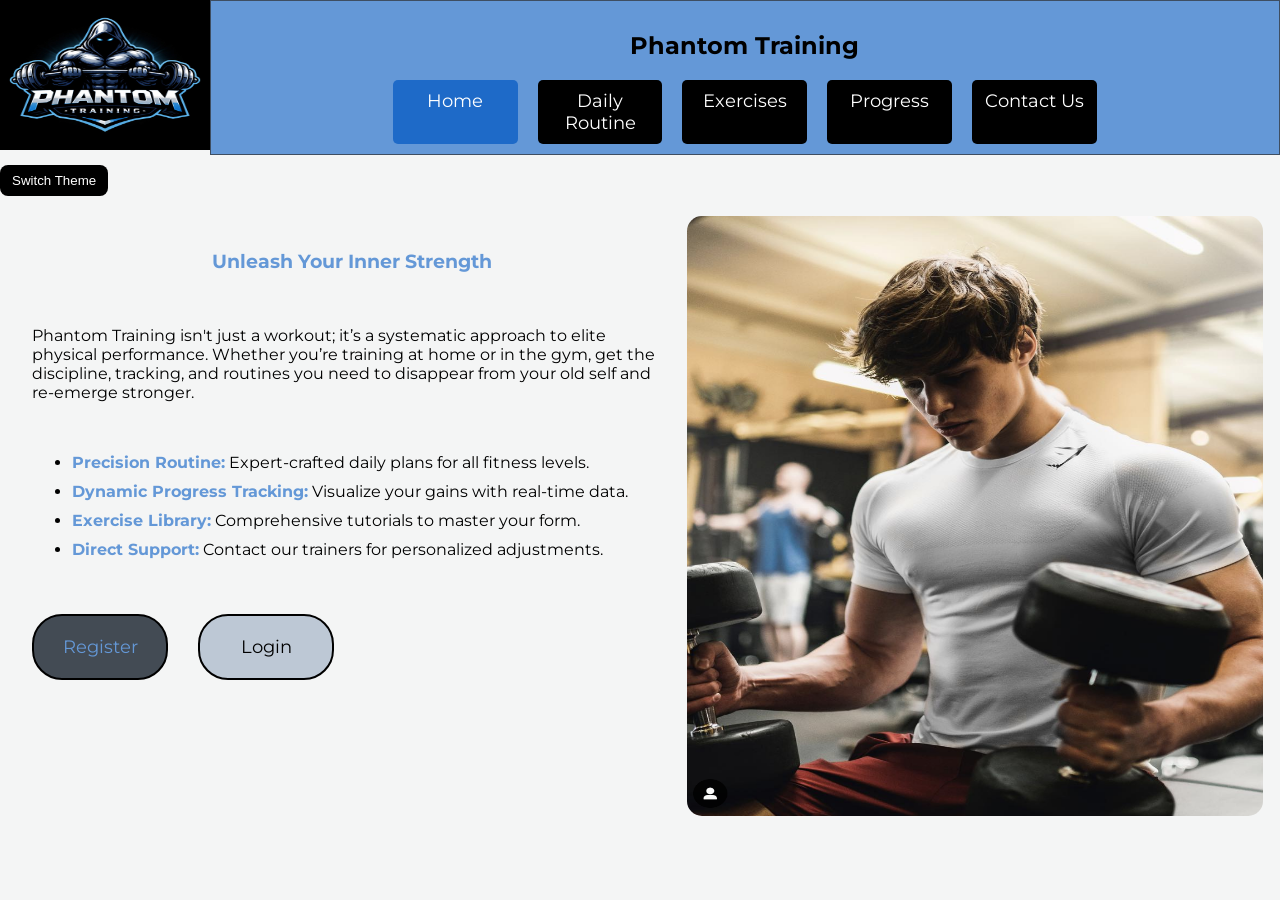
==== prototype/index.html @ 6c34425a "nav link name change" ====
<!doctype html>
<html lang="en">
  <head>
    <meta charset="UTF-8" />
    <meta name="viewport" content="width=device-width, initial-scale=1.0" />
    <title>Homepage</title>
    <link rel="stylesheet" href="homepage.css" />

    <link rel="preconnect" href="https://fonts.googleapis.com" />
    <link rel="preconnect" href="https://fonts.gstatic.com" crossorigin />
    <link
      href="https://fonts.googleapis.com/css2?family=Jura:wght@300..700&family=Montserrat:ital,wght@0,100..900;1,100..900&display=swap"
      rel="stylesheet"
    />

    <meta name="author" content="David Mbagwu" />
  </head>
  <body>
    <header>
      <nav>
        <div id="logo-container">
          <a href="homepage.html">
            <img src="logo.jpeg" alt="logo" id="logo" />
          </a>
        </div>
        <div id="nav-container">
          <div id="nav-header">
            <h2>Phantom Training</h2>
          </div>
          <div id="nav-bar">
            <div class="page-link" id="current-page">
              <a href="homepage.html">Home</a>
            </div>
            <div class="page-link">
              <a href="daily_routine.html">Daily Routine</a>
            </div>
            <div class="page-link">
              <a href="workouts.php">Exercises</a>
            </div>
            <div class="page-link">
              <a href="progress.html">Progress</a>
            </div>
            <div class="page-link">
              <a href="contact_us.html">Contact Us</a>
            </div>
          </div>
        </div>
      </nav>
      <button id="themeToggle">Switch Theme</button>
    </header>

    <main>
      <div class="body-container">
        <div id="body-description">
          <h3>Unleash Your Inner Strength</h3>
          <br />
          <p>
            Phantom Training isn't just a workout; it’s a systematic approach to
            elite physical performance. Whether you’re training at home or in
            the gym, get the discipline, tracking, and routines you need to
            disappear from your old self and re-emerge stronger.
          </p>
          <br />
          <ul>
            <li>
              <h4>Precision Routine:</h4>
              <p>Expert-crafted daily plans for all fitness levels.</p>
            </li>
            <li>
              <h4>Dynamic Progress Tracking:</h4>
              <p>Visualize your gains with real-time data.</p>
            </li>
            <li>
              <h4>Exercise Library:</h4>
              <p>Comprehensive tutorials to master your form.</p>
            </li>
            <li>
              <h4>Direct Support:</h4>
              <p>Contact our trainers for personalized adjustments.</p>
            </li>
          </ul>
          <br />
          <div id="auth-ui-container">
            <div id="logged-out-view">
              <div id="body-button-holder">
                <div class="body-button" id="register">
                  <a href="register.html"><p>Register</p></a>
                </div>
                <div class="body-button" id="login">
                  <a href="login.html"><p>Login</p></a>
                </div>
              </div>
            </div>

            <div id="logged-in-view" style="display: none">
              <h3 id="welcome-message"></h3>
              <div id="body-button-holder">
                <div id="body-button-holder">
                  <div class="body-button" id="logout-btn">
                    <p>Logout</p>
                  </div>
                </div>
              </div>
            </div>
          </div>
        </div>
        <div id="body-img-container">
          <img src="workout.png" alt="workout" id="body-img" />
        </div>
      </div>
    </main>

    <script src="script.js"></script>
  </body>
</html>
---- prototype/homepage.css ----
body {
  font-family: "Montserrat", sans-serif;
  font-style: normal;
  font-weight: 400;
  margin: 0;
  background-color: #f4f5f5;
}

#nav-container {
  text-align: center;
  background-color: #6498d7;
  border-color: #3e4e62;
  border-width: 1px;
  border-style: solid;
  padding: 10px;
  width: 100%;
}

nav {
  width: 100%;
  display: flex;
}

#logo-container {
  width: 20%;
  height: 150px;
}

#logo-container a img {
  height: 100%;
  width: 100%;
}

.page-link {
  padding: 10px;
  background-color: black;
  border-radius: 5px;
  width: 10%;
}
.page-link a {
  color: white;
  text-decoration: none;
  font-size: 18px;
}

.page-link:hover {
  background-color: #3e4e62;
}

#nav-bar {
  display: flex;
  justify-content: center;
  margin-top: 20px;
  width: 100%;
  gap: 20px;
}

#current-page {
  background-color: #1e6ac8;
}

#current-page:hover {
  background-color: #095bbf;
}

.body-container {
  display: flex;
  justify-content: center;
  margin-top: 20px;
}

#body-description {
  padding: 15px;
  width: 50%;
}

#body-description h3 {
  color: #6498d7;
  text-align: center;
}

#body-description ul li h4 {
  color: #6498d7;
  display: inline;
}

#body-description ul li p {
  display: inline;
}

#body-description ul li {
  margin-bottom: 10px;
}

#body-img-container {
  width: 45%;
  height: 600px;
}

#body-img {
  width: 100%;
  height: 100%;
  border-radius: 15px;
}

#body-button-holder {
  display: flex;
  margin-top: 20px;
  gap: 30px;
  width: 100%;
}

.body-button {
  text-decoration: none;
  font-size: 18px;
  padding: 2px;
  border-radius: 30px;
  border: solid 2px black;
  width: 20%;
  text-align: center;
}

.body-button a {
  text-decoration: none;
  color: inherit;
}

#register {
  background-color: #434b54;
  color: #6498d7;
  user-select: none;
}
#register:hover {
  background-color: #3e4e62;
}

#login {
  background-color: #bdc8d5;
  user-select: none;
}

#login:hover {
  background-color: #d8dfe8;
  color: #416b9f;
}

#logout-btn {
  cursor: pointer;
  user-select: none;
  background-color: #bdc8d5;
}

#logout-btn:active {
  transform: scale(0.98);
}

#logout-btn:hover {
  background-color: #d8dfe8;
  color: #416b9f;
}

/* DARK MODE */
.dark {
  background-color: #121212;
  color: #e0e0e0;
}

/* Navbar */
.dark #nav-container {
  background-color: #1f2a38;
  border-color: #000;
}

/* Page links */
.dark .page-link {
  background-color: #222;
}

.dark .page-link:hover {
  background-color: #444;
}

/* Current page */
.dark #current-page {
  background-color: #2f6edb;
}

/* Text highlights */
.dark #body-description h3,
.dark #body-description ul li h4 {
  color: #7ab0ff;
}

/* Buttons */
.dark #register {
  background-color: #2a2f36;
  color: #7ab0ff;
}

.dark #register:hover {
  background-color: #444;
  color: #7ab0ff;
}

.dark #login {
  background-color: #444;
  color: #fff;
}
.dark #login:hover {
  background-color: #666;
  color: #fff;
}

.dark #logout-btn {
  background-color: #444;
  color: #fff;
}
.dark #logout-btn:hover {
  background-color: #666;
  color: #fff;
}

#themeToggle {
  margin-top: 10px;
  padding: 8px 12px;
  border-radius: 8px;
  border: none;
  cursor: pointer;
  background-color: black;
  color: white;
}

#themeToggle:hover {
  background-color: #3e4e62;
}

/* Auth Container & Views */
#auth-ui-container {
  width: 100%;
  text-align: center;
  margin-top: 10px;
}

#logged-in-view {
  background-color: #f4f5f5; /* Matches body background */
  padding: 20px;
  border-radius: 15px;
}

#welcome-message {
  color: #3e4e62;
  font-size: 24px;
  margin-bottom: 15px;
  font-weight: 700;
}

/* Dark Mode support for Welcome Message */
.dark #welcome-message {
  color: #7ab0ff;
}

.dark #logged-in-view {
  background-color: #121212;
}

/* Form Input Styling for Register/Login Pages */
#register-form input,
#login-form input {
  font-family: "Montserrat", sans-serif;
  border: 2px solid #bdc8d5;
  border-radius: 8px;
  background-color: white;
  transition: border-color 0.3s ease;
  outline: none;
}

#register-form input:focus,
#login-form input:focus {
  border-color: #6498d7;
}

/* Button Reset for <button> tags */
button.body-button {
  cursor: pointer;
  font-family: "Montserrat", sans-serif;
  border: none;
  /* Re-uses your existing .body-button styles for font-size and padding */
}

/* Ensure links in button holders look consistent */
#body-button-holder a.body-button {
  display: flex;
  align-items: center;
  justify-content: center;
  color: inherit; /* Keeps your specific #register and #login colors */
}
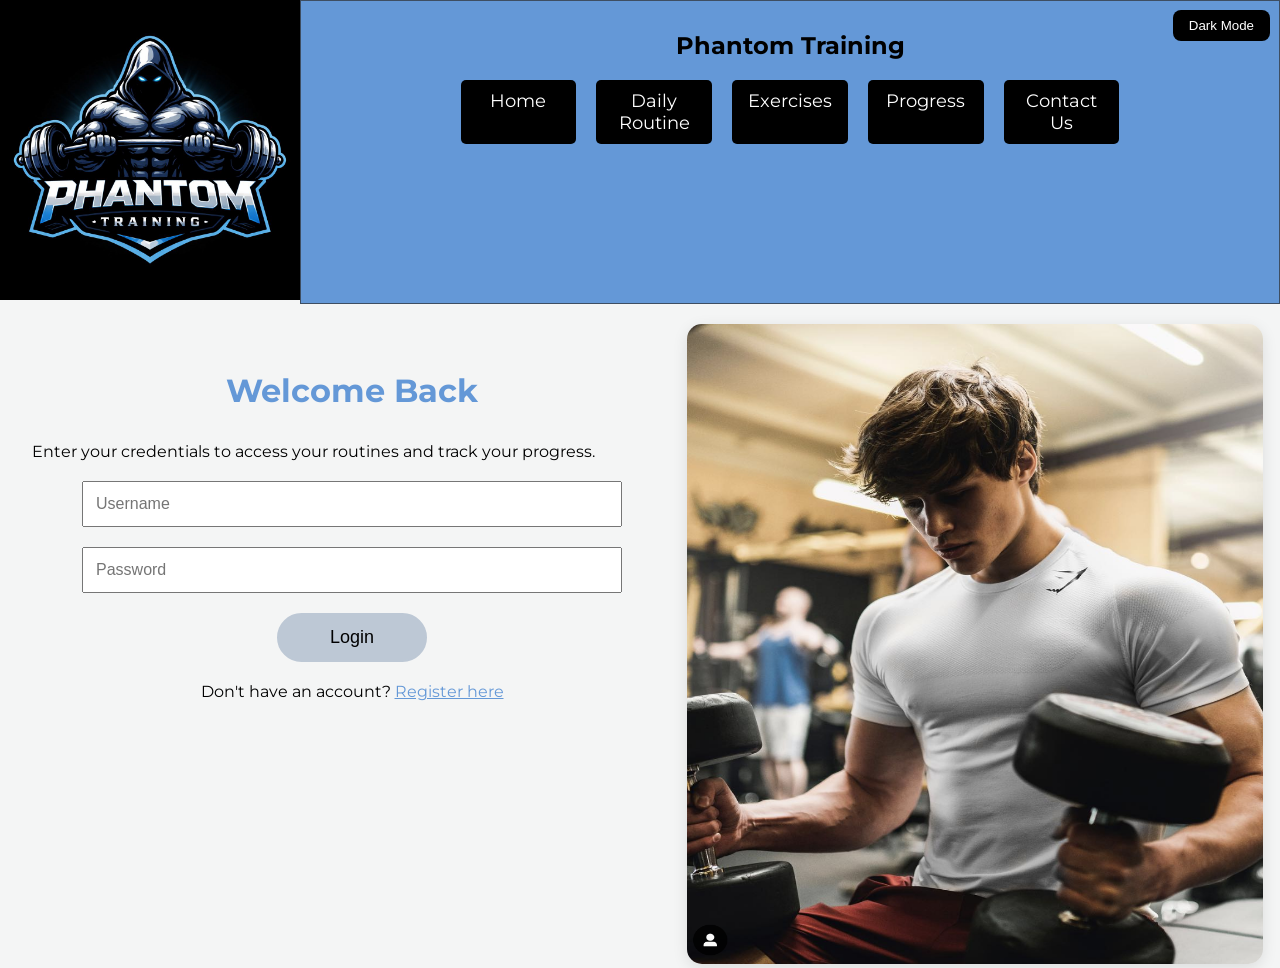
==== commit 04dd552e: "Initial page change" ====
--- a/prototype/index.html
+++ b/prototype/index.html
@@ -3,17 +3,15 @@
   <head>
     <meta charset="UTF-8" />
     <meta name="viewport" content="width=device-width, initial-scale=1.0" />
-    <title>Homepage</title>
+    <title>Login - Phantom Training</title>
     <link rel="stylesheet" href="homepage.css" />
 
     <link rel="preconnect" href="https://fonts.googleapis.com" />
     <link rel="preconnect" href="https://fonts.gstatic.com" crossorigin />
     <link
-      href="https://fonts.googleapis.com/css2?family=Jura:wght@300..700&family=Montserrat:ital,wght@0,100..900;1,100..900&display=swap"
+      href="https://fonts.googleapis.com/css2?family=Montserrat:ital,wght@0,100..900;1,100..900&display=swap"
       rel="stylesheet"
     />
-
-    <meta name="author" content="David Mbagwu" />
   </head>
   <body>
     <header>
@@ -28,82 +26,72 @@
             <h2>Phantom Training</h2>
           </div>
           <div id="nav-bar">
-            <div class="page-link" id="current-page">
-              <a href="homepage.html">Home</a>
+            <div class="page-link"><a href="homepage.html">Home</a></div>
+            <div class="page-link">
+              <a href="dailyroutine.php">Daily Routine</a>
             </div>
-            <div class="page-link">
-              <a href="daily_routine.html">Daily Routine</a>
-            </div>
-            <div class="page-link">
-              <a href="workouts.php">Exercises</a>
-            </div>
-            <div class="page-link">
-              <a href="progress.html">Progress</a>
-            </div>
+            <div class="page-link"><a href="workouts.php">Exercises</a></div>
+            <div class="page-link"><a href="progress.html">Progress</a></div>
             <div class="page-link">
               <a href="contact_us.html">Contact Us</a>
             </div>
           </div>
         </div>
       </nav>
-      <button id="themeToggle">Switch Theme</button>
+      <button id="themeToggle">Dark Mode</button>
     </header>
 
     <main>
       <div class="body-container">
         <div id="body-description">
-          <h3>Unleash Your Inner Strength</h3>
-          <br />
+          <h3>Welcome Back</h3>
           <p>
-            Phantom Training isn't just a workout; it’s a systematic approach to
-            elite physical performance. Whether you’re training at home or in
-            the gym, get the discipline, tracking, and routines you need to
-            disappear from your old self and re-emerge stronger.
+            Enter your credentials to access your routines and track your
+            progress.
           </p>
-          <br />
-          <ul>
-            <li>
-              <h4>Precision Routine:</h4>
-              <p>Expert-crafted daily plans for all fitness levels.</p>
-            </li>
-            <li>
-              <h4>Dynamic Progress Tracking:</h4>
-              <p>Visualize your gains with real-time data.</p>
-            </li>
-            <li>
-              <h4>Exercise Library:</h4>
-              <p>Comprehensive tutorials to master your form.</p>
-            </li>
-            <li>
-              <h4>Direct Support:</h4>
-              <p>Contact our trainers for personalized adjustments.</p>
-            </li>
-          </ul>
-          <br />
-          <div id="auth-ui-container">
-            <div id="logged-out-view">
-              <div id="body-button-holder">
-                <div class="body-button" id="register">
-                  <a href="register.html"><p>Register</p></a>
-                </div>
-                <div class="body-button" id="login">
-                  <a href="login.html"><p>Login</p></a>
-                </div>
-              </div>
+
+          <form id="login-form">
+            <input
+              type="text"
+              id="login-username"
+              placeholder="Username"
+              required
+              style="
+                display: block;
+                margin: 20px auto;
+                padding: 12px;
+                width: 80%;
+                font-size: 16px;
+              "
+            />
+
+            <input
+              type="password"
+              id="login-password"
+              placeholder="Password"
+              required
+              style="
+                display: block;
+                margin: 20px auto;
+                padding: 12px;
+                width: 80%;
+                font-size: 16px;
+              "
+            />
+
+            <div id="body-button-holder" style="justify-content: center">
+              <button type="submit" class="body-button" id="login">
+                Login
+              </button>
             </div>
+          </form>
 
-            <div id="logged-in-view" style="display: none">
-              <h3 id="welcome-message"></h3>
-              <div id="body-button-holder">
-                <div id="body-button-holder">
-                  <div class="body-button" id="logout-btn">
-                    <p>Logout</p>
-                  </div>
-                </div>
-              </div>
-            </div>
-          </div>
+          <p style="text-align: center; margin-top: 20px">
+            Don't have an account?
+            <a href="register.html" style="color: #6498d7">Register here</a>
+          </p>
         </div>
+
         <div id="body-img-container">
           <img src="workout.png" alt="workout" id="body-img" />
         </div>
--- a/prototype/homepage.css
+++ b/prototype/homepage.css
@@ -4,40 +4,49 @@
   font-weight: 400;
   margin: 0;
   background-color: #f4f5f5;
-}
-
+  transition:
+    background-color 0.3s ease,
+    color 0.3s ease;
+}
+
+/* Header & Nav */
+nav {
+  width: 100%;
+  display: flex;
+}
+#logo {
+  width: 300px; /* Adjust this to your desired size */
+  height: auto; /* Keeps the aspect ratio perfect */
+}
 #nav-container {
   text-align: center;
   background-color: #6498d7;
-  border-color: #3e4e62;
-  border-width: 1px;
-  border-style: solid;
+  border: 1px solid #3e4e62;
   padding: 10px;
   width: 100%;
 }
 
-nav {
-  width: 100%;
-  display: flex;
-}
-
-#logo-container {
-  width: 20%;
-  height: 150px;
-}
-
-#logo-container a img {
-  height: 100%;
-  width: 100%;
+/* Updated for <ul> structure */
+#nav-bar {
+  display: flex;
+  justify-content: center;
+  margin-top: 20px;
+  width: 100%;
+  gap: 20px;
+  list-style: none; /* Removes bullet points */
+  padding: 0;
 }
 
 .page-link {
-  padding: 10px;
   background-color: black;
   border-radius: 5px;
   width: 10%;
-}
+  padding: 10px;
+  transition: background-color 0.2s ease;
+}
+
 .page-link a {
+  display: block; /* Makes the entire button clickable */
   color: white;
   text-decoration: none;
   font-size: 18px;
@@ -47,14 +56,6 @@
   background-color: #3e4e62;
 }
 
-#nav-bar {
-  display: flex;
-  justify-content: center;
-  margin-top: 20px;
-  width: 100%;
-  gap: 20px;
-}
-
 #current-page {
   background-color: #1e6ac8;
 }
@@ -63,6 +64,7 @@
   background-color: #095bbf;
 }
 
+/* Main Body Layout */
 .body-container {
   display: flex;
   justify-content: center;
@@ -77,152 +79,104 @@
 #body-description h3 {
   color: #6498d7;
   text-align: center;
-}
-
-#body-description ul li h4 {
+  font-size: 2rem;
+}
+
+/* Updated Feature List Styling */
+.features-list {
+  margin-top: 30px;
+}
+
+.features-list li {
+  margin-bottom: 10px;
+}
+
+.features-list li strong {
   color: #6498d7;
   display: inline;
-}
-
-#body-description ul li p {
+  font-size: 1.1rem;
+}
+
+.features-list li p {
   display: inline;
 }
 
-#body-description ul li {
-  margin-bottom: 10px;
-}
-
+/* Image container */
 #body-img-container {
   width: 45%;
-  height: 600px;
+  height: 40rem;
 }
 
 #body-img {
   width: 100%;
   height: 100%;
   border-radius: 15px;
+  box-shadow: 0 4px 15px rgba(0, 0, 0, 0.1);
+}
+
+/* Auth Section & Buttons */
+#auth-ui-container {
+  width: 100%;
+  margin-top: 30px;
 }
 
 #body-button-holder {
   display: flex;
-  margin-top: 20px;
-  gap: 30px;
-  width: 100%;
-}
-
+  justify-content: center;
+  gap: 20px;
+}
+
+/* Updated .body-button to work as a direct link */
 .body-button {
   text-decoration: none;
   font-size: 18px;
-  padding: 2px;
+  padding: 12px 24px;
   border-radius: 30px;
   border: solid 2px black;
-  width: 20%;
-  text-align: center;
-}
-
-.body-button a {
-  text-decoration: none;
-  color: inherit;
+  width: 150px;
+  text-align: center;
+  display: inline-block;
+  transition: all 0.2s ease;
+  cursor: pointer;
 }
 
 #register {
   background-color: #434b54;
   color: #6498d7;
-  user-select: none;
-}
+  border-color: #434b54;
+}
+
 #register:hover {
   background-color: #3e4e62;
 }
 
-#login {
+#login,
+#logout-btn {
   background-color: #bdc8d5;
-  user-select: none;
-}
-
-#login:hover {
-  background-color: #d8dfe8;
-  color: #416b9f;
-}
-
-#logout-btn {
-  cursor: pointer;
-  user-select: none;
-  background-color: #bdc8d5;
-}
-
-#logout-btn:active {
-  transform: scale(0.98);
-}
-
+  color: black;
+  border-color: #bdc8d5;
+}
+
+#login:hover,
 #logout-btn:hover {
   background-color: #d8dfe8;
   color: #416b9f;
 }
 
-/* DARK MODE */
-.dark {
-  background-color: #121212;
-  color: #e0e0e0;
-}
-
-/* Navbar */
-.dark #nav-container {
-  background-color: #1f2a38;
-  border-color: #000;
-}
-
-/* Page links */
-.dark .page-link {
-  background-color: #222;
-}
-
-.dark .page-link:hover {
-  background-color: #444;
-}
-
-/* Current page */
-.dark #current-page {
-  background-color: #2f6edb;
-}
-
-/* Text highlights */
-.dark #body-description h3,
-.dark #body-description ul li h4 {
-  color: #7ab0ff;
-}
-
-/* Buttons */
-.dark #register {
-  background-color: #2a2f36;
-  color: #7ab0ff;
-}
-
-.dark #register:hover {
-  background-color: #444;
-  color: #7ab0ff;
-}
-
-.dark #login {
-  background-color: #444;
-  color: #fff;
-}
-.dark #login:hover {
-  background-color: #666;
-  color: #fff;
-}
-
-.dark #logout-btn {
-  background-color: #444;
-  color: #fff;
-}
-.dark #logout-btn:hover {
-  background-color: #666;
-  color: #fff;
-}
-
+/* Footer */
+footer {
+  text-align: center;
+  padding: 40px 20px;
+  font-size: 0.9rem;
+  color: #666;
+}
+
+/* Theme Toggle */
 #themeToggle {
-  margin-top: 10px;
-  padding: 8px 12px;
+  position: absolute; /* Or keep in header flow depending on layout */
+  top: 10px;
+  right: 10px;
+  padding: 8px 16px;
   border-radius: 8px;
   border: none;
   cursor: pointer;
@@ -230,67 +184,63 @@
   color: white;
 }
 
-#themeToggle:hover {
-  background-color: #3e4e62;
-}
-
-/* Auth Container & Views */
-#auth-ui-container {
-  width: 100%;
-  text-align: center;
-  margin-top: 10px;
-}
-
-#logged-in-view {
-  background-color: #f4f5f5; /* Matches body background */
-  padding: 20px;
-  border-radius: 15px;
-}
-
-#welcome-message {
-  color: #3e4e62;
-  font-size: 24px;
-  margin-bottom: 15px;
-  font-weight: 700;
-}
-
-/* Dark Mode support for Welcome Message */
-.dark #welcome-message {
+/* DARK MODE */
+.dark {
+  background-color: #121212;
+  color: #e0e0e0;
+}
+
+.dark #nav-container {
+  background-color: #1f2a38;
+  border-color: #000;
+}
+.dark .page-link {
+  background-color: #222;
+}
+.dark .page-link:hover {
+  background-color: #444;
+}
+.dark #current-page {
+  background-color: #2f6edb;
+}
+.dark #body-description h3,
+.dark .features-list li strong {
   color: #7ab0ff;
 }
-
-.dark #logged-in-view {
-  background-color: #121212;
-}
-
-/* Form Input Styling for Register/Login Pages */
-#register-form input,
-#login-form input {
-  font-family: "Montserrat", sans-serif;
-  border: 2px solid #bdc8d5;
-  border-radius: 8px;
-  background-color: white;
-  transition: border-color 0.3s ease;
-  outline: none;
-}
-
-#register-form input:focus,
-#login-form input:focus {
-  border-color: #6498d7;
-}
-
-/* Button Reset for <button> tags */
-button.body-button {
-  cursor: pointer;
-  font-family: "Montserrat", sans-serif;
-  border: none;
-  /* Re-uses your existing .body-button styles for font-size and padding */
-}
-
-/* Ensure links in button holders look consistent */
-#body-button-holder a.body-button {
-  display: flex;
-  align-items: center;
-  justify-content: center;
-  color: inherit; /* Keeps your specific #register and #login colors */
-}
+.dark footer {
+  color: #888;
+}
+
+.dark #register {
+  background-color: #2a2f36;
+  color: #7ab0ff;
+  border-color: #2a2f36;
+}
+.dark #login,
+.dark #logout-btn {
+  background-color: #444;
+  color: #fff;
+  border-color: #444;
+}
+
+/* Register Button (The dark grey one) */
+.dark #register:hover {
+  background-color: #3a414a;
+  border-color: #7ab0ff; /* Highlight the border with your theme blue */
+  color: #99c2ff;
+}
+
+/* Login & Logout Buttons (The mid-grey ones) */
+.dark #login:hover,
+.dark #logout-btn:hover {
+  background-color: #555;
+  color: #7ab0ff; /* Change text color to the theme blue on hover */
+  border-color: #7ab0ff;
+}
+
+/* Theme Toggle Button */
+.dark #themeToggle:hover {
+  background-color: #333;
+  color: #7ab0ff;
+  outline: 1px solid #7ab0ff;
+}
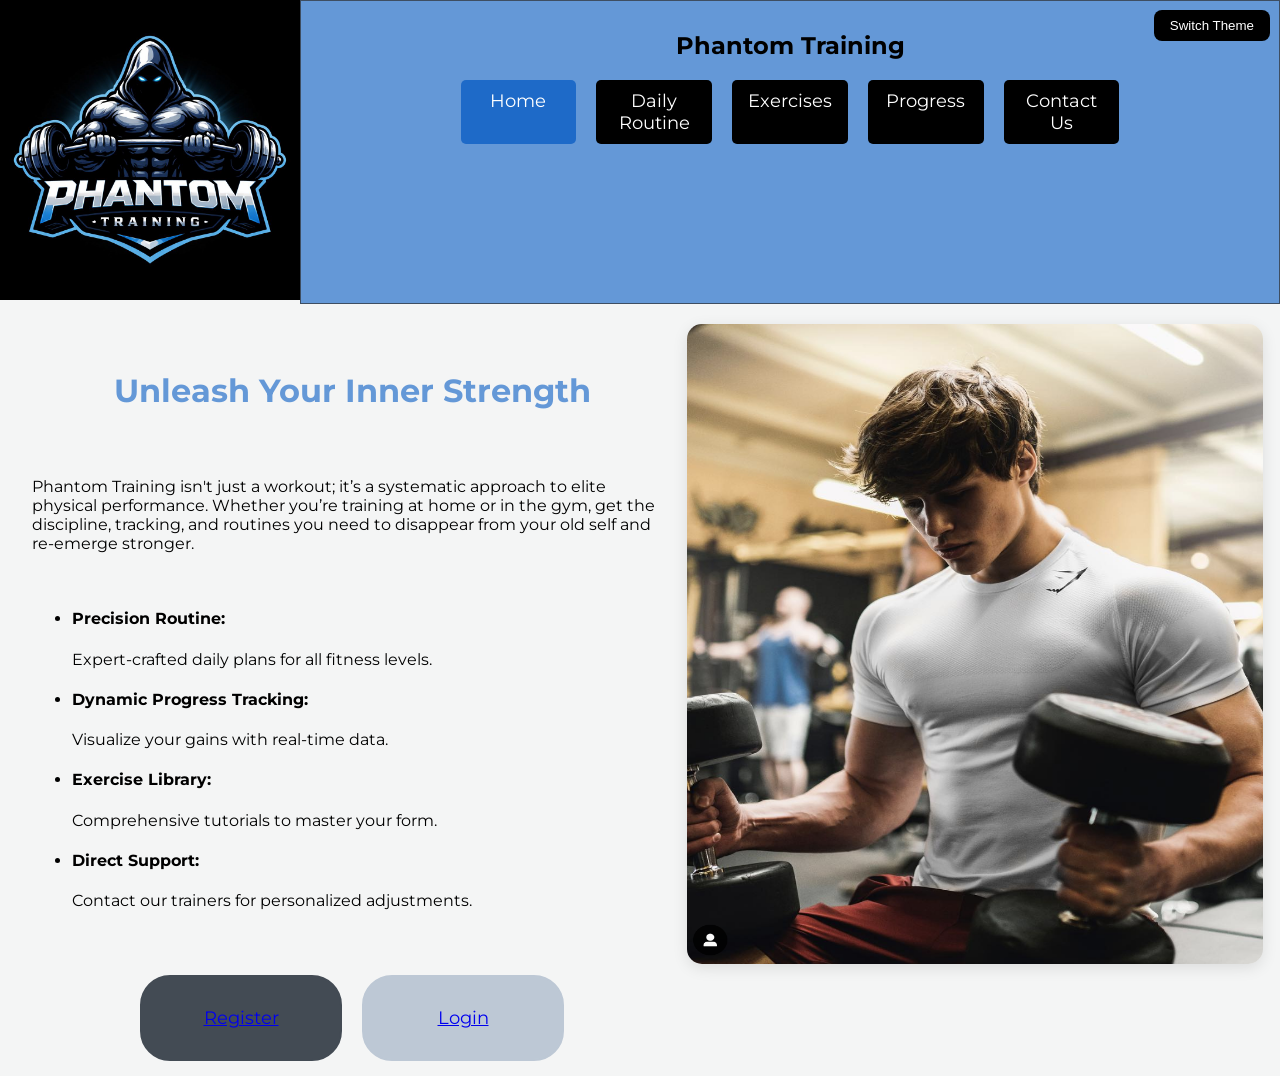
==== commit c8f46056: "Actual file changes" ====
--- a/prototype/index.html
+++ b/prototype/index.html
@@ -3,15 +3,17 @@
   <head>
     <meta charset="UTF-8" />
     <meta name="viewport" content="width=device-width, initial-scale=1.0" />
-    <title>Login - Phantom Training</title>
+    <title>Homepage</title>
     <link rel="stylesheet" href="homepage.css" />
 
     <link rel="preconnect" href="https://fonts.googleapis.com" />
     <link rel="preconnect" href="https://fonts.gstatic.com" crossorigin />
     <link
-      href="https://fonts.googleapis.com/css2?family=Montserrat:ital,wght@0,100..900;1,100..900&display=swap"
+      href="https://fonts.googleapis.com/css2?family=Jura:wght@300..700&family=Montserrat:ital,wght@0,100..900;1,100..900&display=swap"
       rel="stylesheet"
     />
+
+    <meta name="author" content="David Mbagwu" />
   </head>
   <body>
     <header>
@@ -26,72 +28,82 @@
             <h2>Phantom Training</h2>
           </div>
           <div id="nav-bar">
-            <div class="page-link"><a href="homepage.html">Home</a></div>
+            <div class="page-link" id="current-page">
+              <a href="index.html">Home</a>
+            </div>
             <div class="page-link">
-              <a href="dailyroutine.php">Daily Routine</a>
+              <a href="daily_routine.html">Daily Routine</a>
             </div>
-            <div class="page-link"><a href="workouts.php">Exercises</a></div>
-            <div class="page-link"><a href="progress.html">Progress</a></div>
+            <div class="page-link">
+              <a href="workouts.php">Exercises</a>
+            </div>
+            <div class="page-link">
+              <a href="progress.html">Progress</a>
+            </div>
             <div class="page-link">
               <a href="contact_us.html">Contact Us</a>
             </div>
           </div>
         </div>
       </nav>
-      <button id="themeToggle">Dark Mode</button>
+      <button id="themeToggle">Switch Theme</button>
     </header>
 
     <main>
       <div class="body-container">
         <div id="body-description">
-          <h3>Welcome Back</h3>
+          <h3>Unleash Your Inner Strength</h3>
+          <br />
           <p>
-            Enter your credentials to access your routines and track your
-            progress.
+            Phantom Training isn't just a workout; it’s a systematic approach to
+            elite physical performance. Whether you’re training at home or in
+            the gym, get the discipline, tracking, and routines you need to
+            disappear from your old self and re-emerge stronger.
           </p>
+          <br />
+          <ul>
+            <li>
+              <h4>Precision Routine:</h4>
+              <p>Expert-crafted daily plans for all fitness levels.</p>
+            </li>
+            <li>
+              <h4>Dynamic Progress Tracking:</h4>
+              <p>Visualize your gains with real-time data.</p>
+            </li>
+            <li>
+              <h4>Exercise Library:</h4>
+              <p>Comprehensive tutorials to master your form.</p>
+            </li>
+            <li>
+              <h4>Direct Support:</h4>
+              <p>Contact our trainers for personalized adjustments.</p>
+            </li>
+          </ul>
+          <br />
+          <div id="auth-ui-container">
+            <div id="logged-out-view">
+              <div id="body-button-holder">
+                <div class="body-button" id="register">
+                  <a href="register.html"><p>Register</p></a>
+                </div>
+                <div class="body-button" id="login">
+                  <a href="login.html"><p>Login</p></a>
+                </div>
+              </div>
+            </div>
 
-          <form id="login-form">
-            <input
-              type="text"
-              id="login-username"
-              placeholder="Username"
-              required
-              style="
-                display: block;
-                margin: 20px auto;
-                padding: 12px;
-                width: 80%;
-                font-size: 16px;
-              "
-            />
-
-            <input
-              type="password"
-              id="login-password"
-              placeholder="Password"
-              required
-              style="
-                display: block;
-                margin: 20px auto;
-                padding: 12px;
-                width: 80%;
-                font-size: 16px;
-              "
-            />
-
-            <div id="body-button-holder" style="justify-content: center">
-              <button type="submit" class="body-button" id="login">
-                Login
-              </button>
+            <div id="logged-in-view" style="display: none">
+              <h3 id="welcome-message"></h3>
+              <div id="body-button-holder">
+                <div id="body-button-holder">
+                  <div class="body-button" id="logout-btn">
+                    <p>Logout</p>
+                  </div>
+                </div>
+              </div>
             </div>
-          </form>
-
-          <p style="text-align: center; margin-top: 20px">
-            Don't have an account?
-            <a href="register.html" style="color: #6498d7">Register here</a>
-          </p>
+          </div>
         </div>
-
         <div id="body-img-container">
           <img src="workout.png" alt="workout" id="body-img" />
         </div>
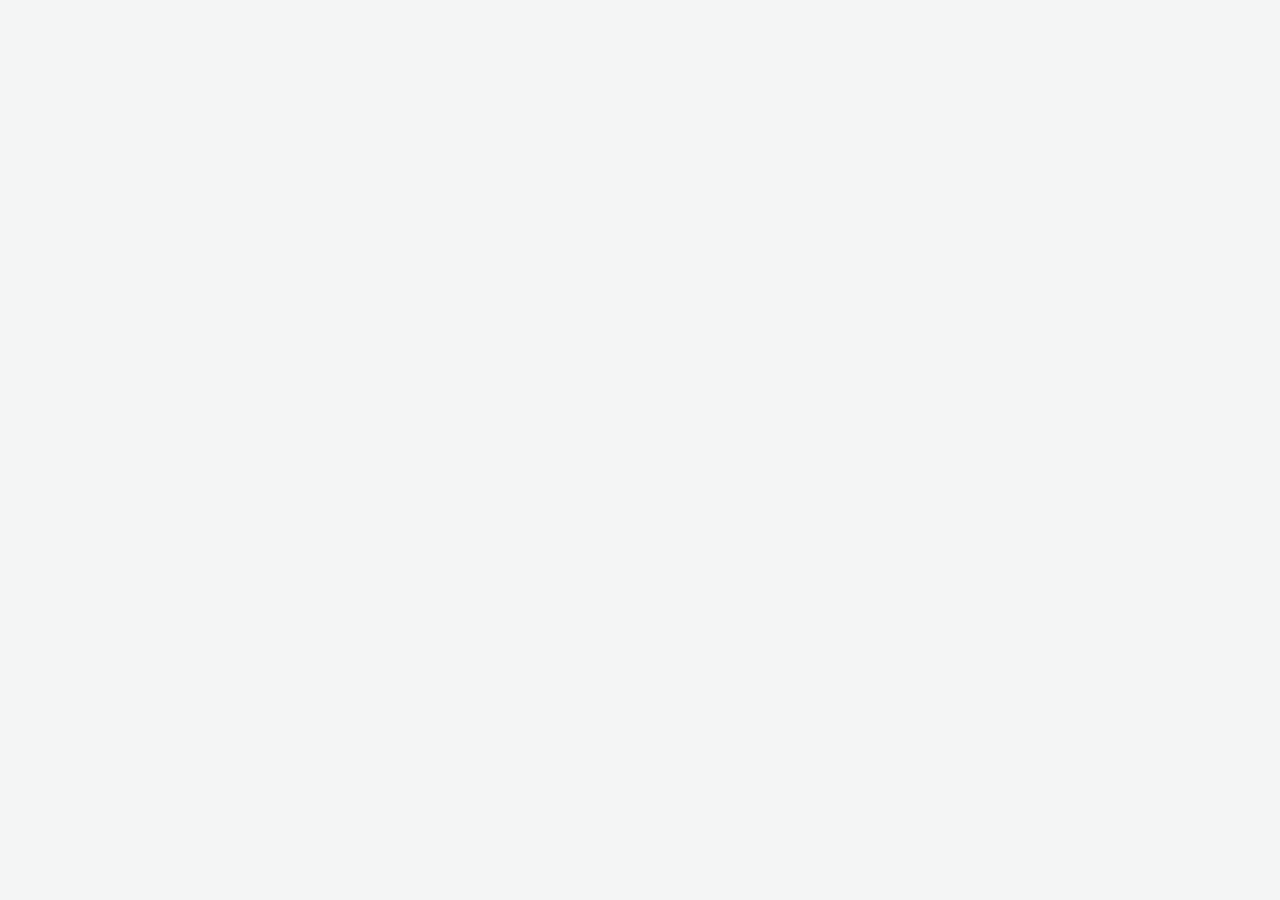
==== commit 1acf3440: "Removed Extra Code" ====
--- a/prototype/index.html
+++ b/prototype/index.html
@@ -1,6 +1,7 @@
 <!doctype html>
 <html lang="en">
   <head>
+      <meta http-equiv="refresh" content="0; url=homepage.php">
     <meta charset="UTF-8" />
     <meta name="viewport" content="width=device-width, initial-scale=1.0" />
     <title>Homepage</title>
@@ -15,101 +16,5 @@
 
     <meta name="author" content="David Mbagwu" />
   </head>
-  <body>
-    <header>
-      <nav>
-        <div id="logo-container">
-          <a href="homepage.html">
-            <img src="logo.jpeg" alt="logo" id="logo" />
-          </a>
-        </div>
-        <div id="nav-container">
-          <div id="nav-header">
-            <h2>Phantom Training</h2>
-          </div>
-          <div id="nav-bar">
-            <div class="page-link" id="current-page">
-              <a href="index.html">Home</a>
-            </div>
-            <div class="page-link">
-              <a href="daily_routine.html">Daily Routine</a>
-            </div>
-            <div class="page-link">
-              <a href="workouts.php">Exercises</a>
-            </div>
-            <div class="page-link">
-              <a href="progress.html">Progress</a>
-            </div>
-            <div class="page-link">
-              <a href="contact_us.html">Contact Us</a>
-            </div>
-          </div>
-        </div>
-      </nav>
-      <button id="themeToggle">Switch Theme</button>
-    </header>
-
-    <main>
-      <div class="body-container">
-        <div id="body-description">
-          <h3>Unleash Your Inner Strength</h3>
-          <br />
-          <p>
-            Phantom Training isn't just a workout; it’s a systematic approach to
-            elite physical performance. Whether you’re training at home or in
-            the gym, get the discipline, tracking, and routines you need to
-            disappear from your old self and re-emerge stronger.
-          </p>
-          <br />
-          <ul>
-            <li>
-              <h4>Precision Routine:</h4>
-              <p>Expert-crafted daily plans for all fitness levels.</p>
-            </li>
-            <li>
-              <h4>Dynamic Progress Tracking:</h4>
-              <p>Visualize your gains with real-time data.</p>
-            </li>
-            <li>
-              <h4>Exercise Library:</h4>
-              <p>Comprehensive tutorials to master your form.</p>
-            </li>
-            <li>
-              <h4>Direct Support:</h4>
-              <p>Contact our trainers for personalized adjustments.</p>
-            </li>
-          </ul>
-          <br />
-          <div id="auth-ui-container">
-            <div id="logged-out-view">
-              <div id="body-button-holder">
-                <div class="body-button" id="register">
-                  <a href="register.html"><p>Register</p></a>
-                </div>
-                <div class="body-button" id="login">
-                  <a href="login.html"><p>Login</p></a>
-                </div>
-              </div>
-            </div>
-
-            <div id="logged-in-view" style="display: none">
-              <h3 id="welcome-message"></h3>
-              <div id="body-button-holder">
-                <div id="body-button-holder">
-                  <div class="body-button" id="logout-btn">
-                    <p>Logout</p>
-                  </div>
-                </div>
-              </div>
-            </div>
-          </div>
-        </div>
-        <div id="body-img-container">
-          <img src="workout.png" alt="workout" id="body-img" />
-        </div>
-      </div>
-    </main>
-
-    <script src="script.js"></script>
-  </body>
+  
 </html>
